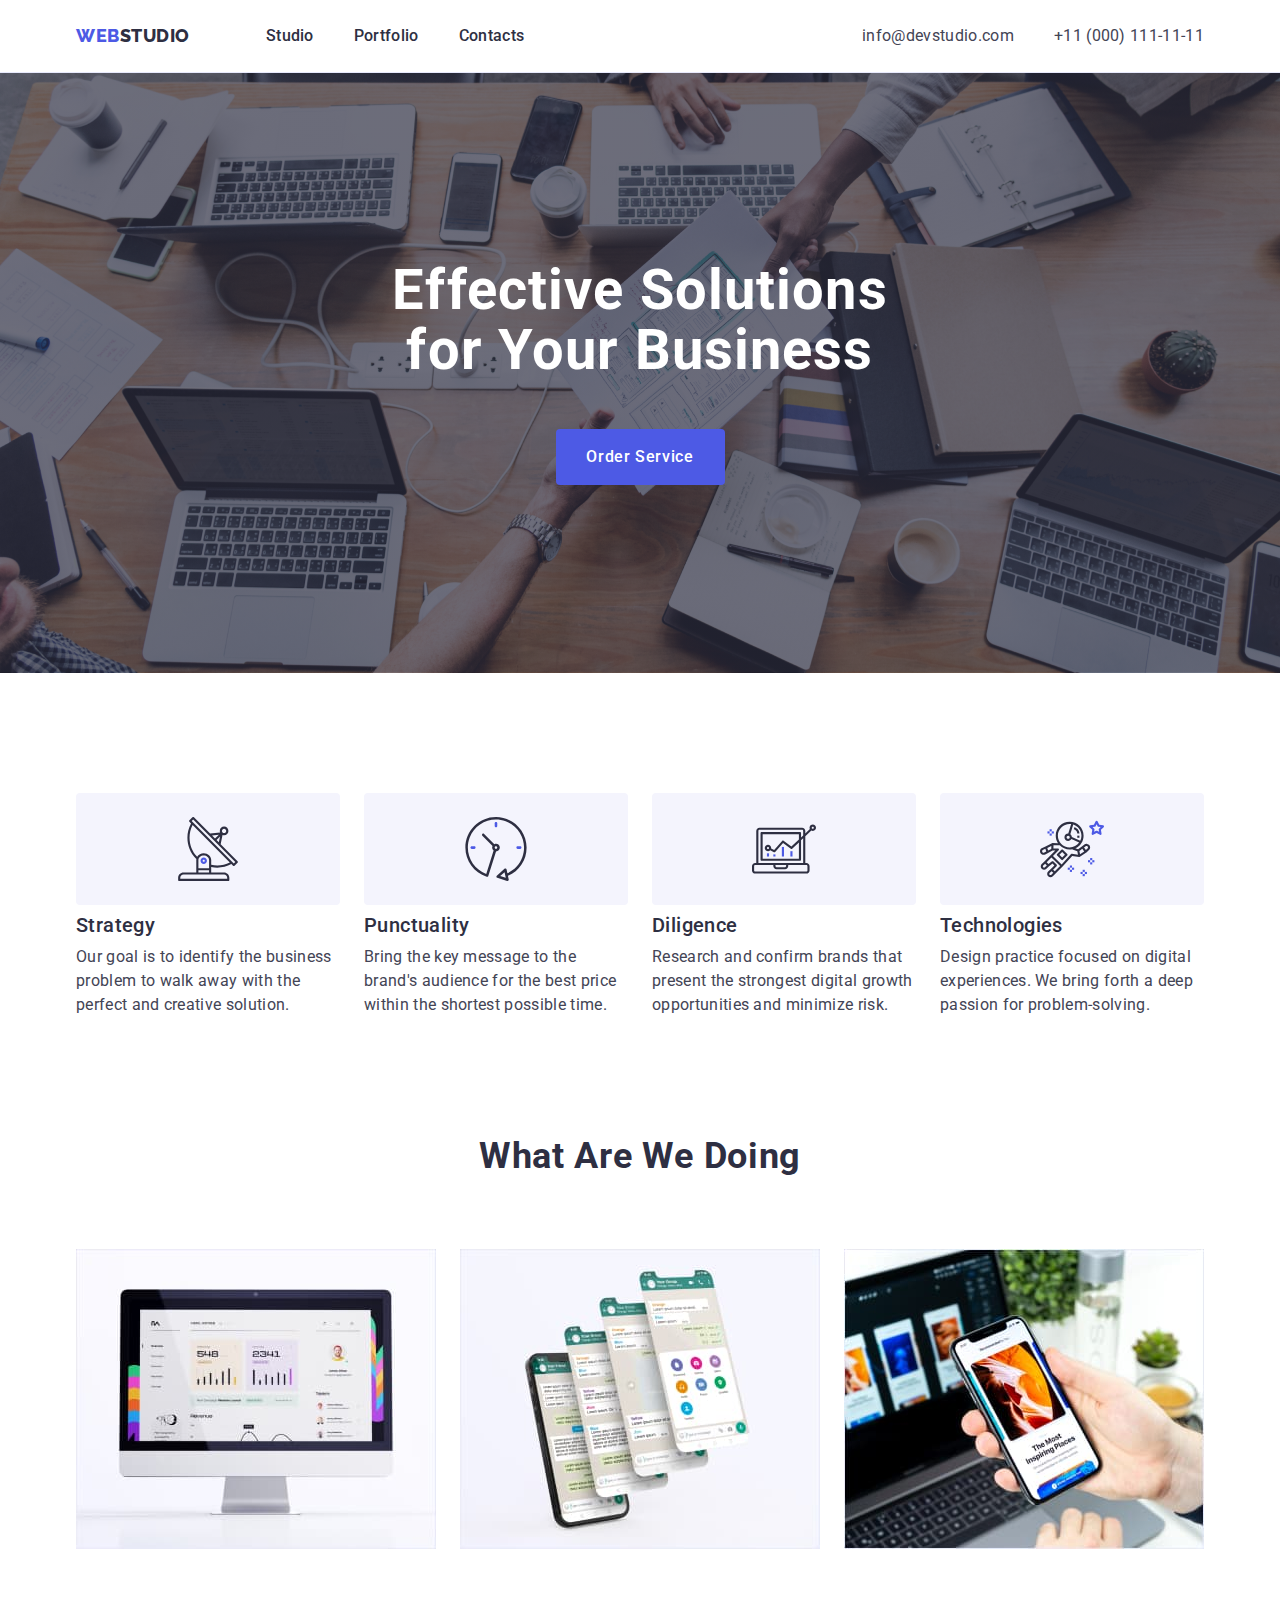
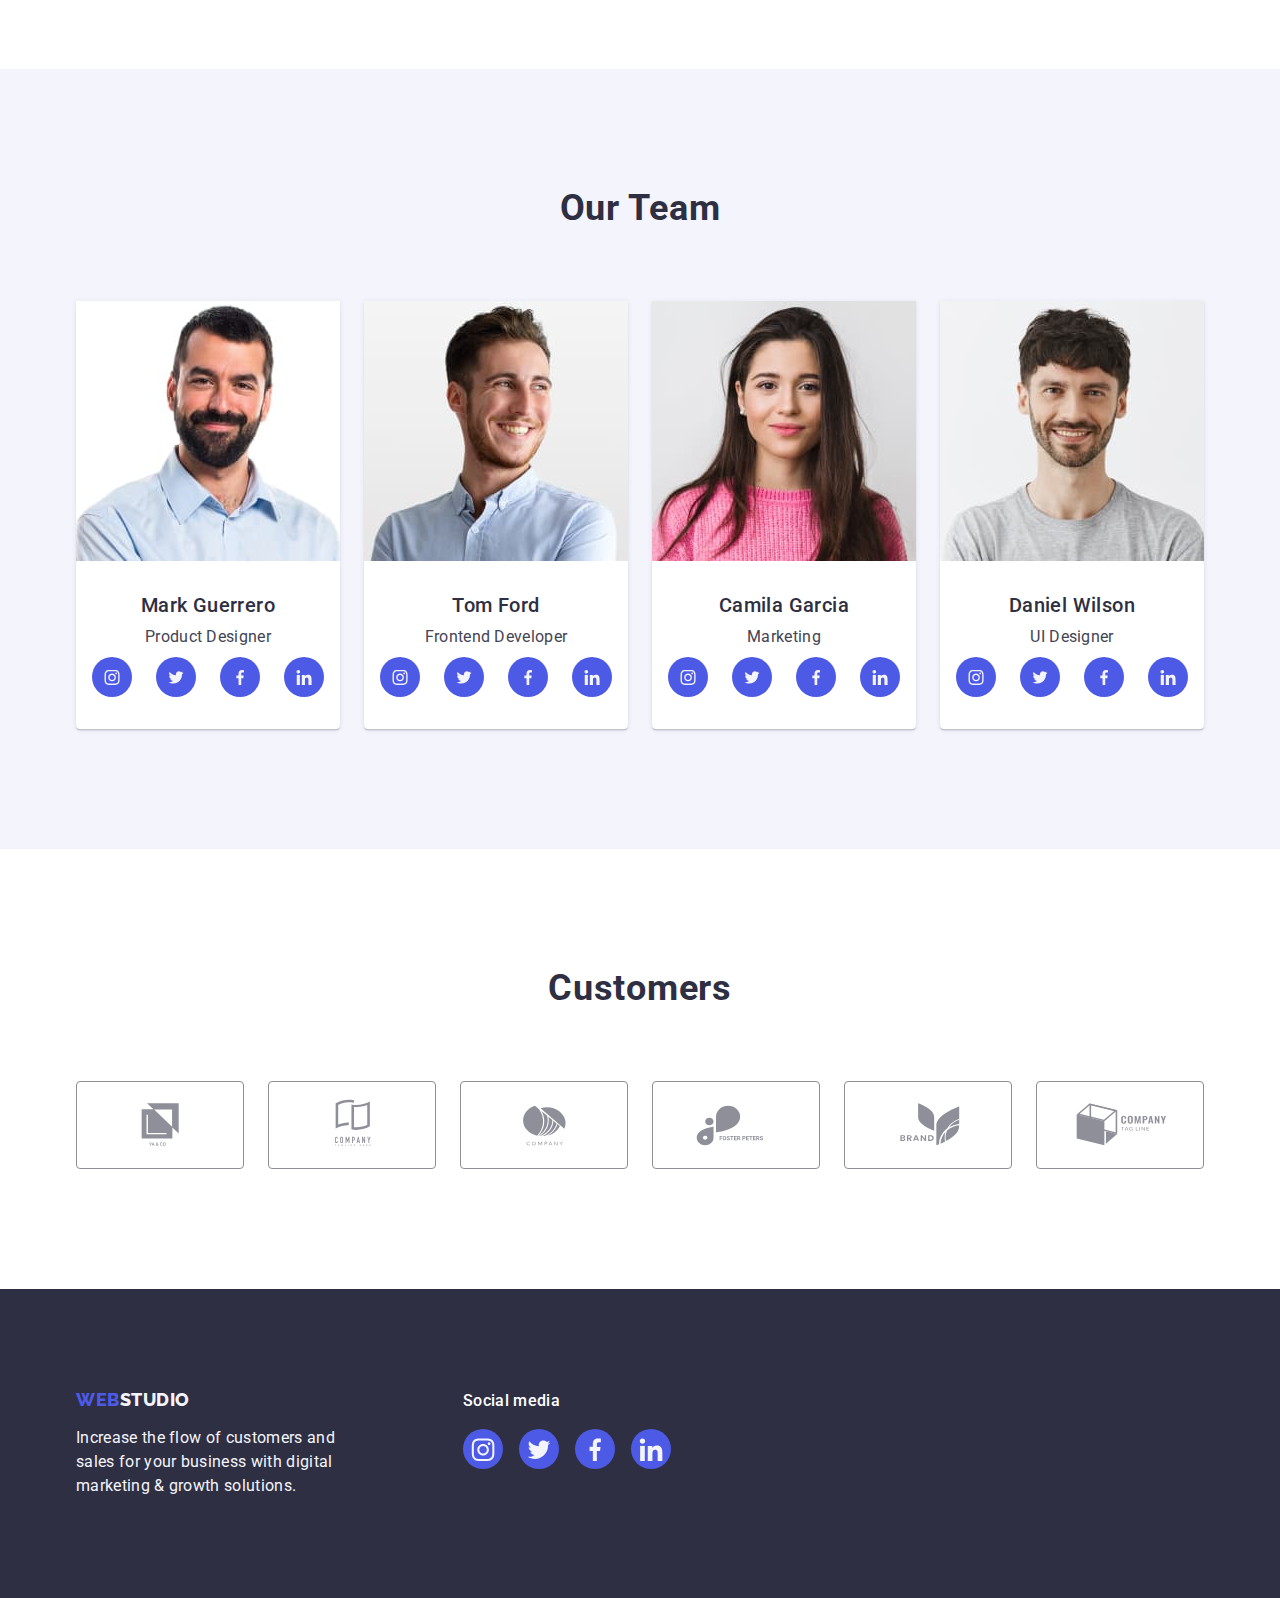
==== index.html @ 264482c0 "Initial commit" ====
<!DOCTYPE html>
<html lang="en">
  <head>
    <meta charset="UTF-8" />
    <meta http-equiv="X-UA-Compatible" content="IE=edge" />
    <meta name="viewport" content="width=device-width, initial-scale=1.0" />
    <title>WebStudio</title>
    <link rel="preconnect" href="https://fonts.googleapis.com" />

    <link rel="preconnect" href="https://fonts.gstatic.com" crossorigin />
    <link
      href="https://fonts.googleapis.com/css2?family=Raleway:wght@800&family=Roboto:wght@400;500;700;900&display=swap"
      rel="stylesheet"
    />
    <link
      rel="stylesheet"
      href="https://cdnjs.cloudflare.com/ajax/libs/modern-normalize/2.0.0/modern-normalize.min.css"
    />
    <link rel="stylesheet" href="./css/styles.css" />
  </head>
  <body>
    <!----------- Header ----------->
    <header class="main-header">
      <div class="container main-container">
        <nav class="main-nav">
          <a class="logo link" href="./index.html"
            >Web<span class="logo-header-studio">Studio</span></a
          >
          <ul class="menu list">
            <li class="menu-item">
              <a class="menu-link link" href="./index.html">Studio</a>
            </li>
            <li class="menu-item">
              <a class="menu-link link" href="./portfolio.html">Portfolio</a>
            </li>
            <li class="menu-item">
              <a class="menu-link link" href="">Contacts</a>
            </li>
          </ul>
        </nav>
        <address class="contact-address">
          <ul class="list address-item">
            <li>
              <a
                class="contact-link section-text link"
                href="mailto:info@devstudio.com"
                >info@devstudio.com</a
              >
            </li>
            <li>
              <a class="contact-link section-text link" href="tel:+110001111111"
                >+11 (000) 111-11-11</a
              >
            </li>
          </ul>
        </address>
      </div>
    </header>

    <main>
      <!----------- Hero ----------->
      <section class="hero">
        <div class="container hero-container">
          <h1 class="hero-title">Effective Solutions for Your Business</h1>
          <button class="modal-btn title-buttons styles-btn" type="button">
            Order Service
          </button>
        </div>
      </section>
      <!----------- The way to success ----------->
      <section class="section-skill">
        <div class="container">
          <h2 class="text-title visually-hidden">The way to success</h2>
          <ul class="skill-list list">
            <li class="skill-item">
              <div class="icon-container">
                <svg class="svg-icon" width="64" height="64">
                  <use href="./images/icons.svg#icon-group"></use>
                </svg>
              </div>
              <h3 class="skill-title title-employee">Strategy</h3>
              <p class="skill-text section-text">
                Our goal is to identify the business problem to walk away with
                the perfect and creative solution.
              </p>
            </li>
            <li class="skill-item">
              <div class="icon-container">
                <svg class="svg-icon" width="64" height="64">
                  <use href="./images/icons.svg#icon-clock"></use>
                </svg>
              </div>
              <h3 class="skill-title title-employee">Punctuality</h3>

              <p class="skill-text section-text">
                Bring the key message to the brand's audience for the best price
                within the shortest possible time.
              </p>
            </li>
            <li class="skill-item">
              <div class="icon-container">
                <svg class="svg-icon" width="64" height="64">
                  <use href="./images/icons.svg#diagram"></use>
                </svg>
              </div>
              <h3 class="skill-title title-employee">Diligence</h3>

              <p class="skill-text section-text">
                Research and confirm brands that present the strongest digital
                growth opportunities and minimize risk.
              </p>
            </li>
            <li class="skill-item">
              <div class="icon-container">
                <svg class="svg-icon" width="64" height="64">
                  <use href="./images/icons.svg#astronaut"></use>
                </svg>
              </div>
              <h3 class="skill-title title-employee">Technologies</h3>

              <p class="skill-text section-text">
                Design practice focused on digital experiences. We bring forth a
                deep passion for problem-solving.
              </p>
            </li>
          </ul>
        </div>
      </section>
      <!----------- What are we doing ----------->
      <section class="about">
        <div class="container">
          <h2 class="about-item-text team-text">What are we doing</h2>
          <ul class="about-list list">
            <li class="about-list-item">
              <img
                src="./images/what-are-we-doing/img-com.jpg"
                alt="computer"
                width="360"
                height="300"
              />
            </li>
            <li class="about-list-item">
              <img
                src="./images/what-are-we-doing/img-phone.jpg"
                alt="phone"
                width="360"
                height="300"
              />
            </li>
            <li class="about-list-item">
              <img
                src="./images/what-are-we-doing/img-com-phone.jpg"
                alt="computer and phone"
                width="360"
                height="300"
              />
            </li>
          </ul>
        </div>
      </section>
      <!----------- Our Team ----------->
      <section class="my-team">
        <div class="container team-container">
          <h2 class="title-team team-text">Our Team</h2>
          <ul class="team-list list">
            <li class="team-item">
              <img
                src="./images/team/imgmark.jpg"
                alt="photo Mark Guerrero"
                width="264"
                height="260"
              />
              <div class="name-container">
                <h3 class="name-employee title-employee">Mark Guerrero</h3>
                <p class="position-employee section-text">Product Designer</p>
                <ul class="social-list-media list">
                  <li class="social-item">
                    <a href="" class="social-link">
                      <svg class="social-icon" width="16" height="16">
                        <use href="./images/icons.svg#instagram"></use>
                      </svg>
                    </a>
                  </li>
                  <li class="social-item">
                    <a href="" class="social-link">
                      <svg class="social-icon" width="16" height="16">
                        <use href="./images/icons.svg#twitter"></use>
                      </svg>
                    </a>
                  </li>
                  <li class="social-item">
                    <a href="" class="social-link">
                      <svg class="social-icon" width="16" height="16">
                        <use href="./images/icons.svg#facebook"></use>
                      </svg>
                    </a>
                  </li>
                  <li class="social-item">
                    <a href="" class="social-link">
                      <svg class="social-icon" width="16" height="16">
                        <use href="./images/icons.svg#linkedin"></use>
                      </svg>
                    </a>
                  </li>
                </ul>
              </div>
            </li>
            <li class="team-item">
              <img
                src="./images/team/imgtom.jpg"
                alt="photo Tom Ford"
                width="264"
                height="260"
              />
              <div class="name-container">
                <h3 class="name-employee title-employee">Tom Ford</h3>
                <p class="position-employee section-text">Frontend Developer</p>
                <ul class="social-list-media list">
                  <li class="social-item">
                    <a href="" class="social-link">
                      <svg class="social-icon" width="16" height="16">
                        <use href="./images/icons.svg#instagram"></use>
                      </svg>
                    </a>
                  </li>
                  <li class="social-item">
                    <a href="" class="social-link">
                      <svg class="social-icon" width="16" height="16">
                        <use href="./images/icons.svg#twitter"></use>
                      </svg>
                    </a>
                  </li>
                  <li class="social-item">
                    <a href="" class="social-link">
                      <svg class="social-icon" width="16" height="16">
                        <use href="./images/icons.svg#facebook"></use>
                      </svg>
                    </a>
                  </li>
                  <li class="social-item">
                    <a href="" class="social-link">
                      <svg class="social-icon" width="16" height="16">
                        <use href="./images/icons.svg#linkedin"></use>
                      </svg>
                    </a>
                  </li>
                </ul>
              </div>
            </li>
            <li class="team-item">
              <img
                src="./images/team/imgcamila.jpg"
                alt="photo Camila Garcia"
                width="264"
                height="260"
              />
              <div class="name-container">
                <h3 class="name-employee title-employee">Camila Garcia</h3>
                <p class="position-employee section-text">Marketing</p>
                <ul class="social-list-media list">
                  <li class="social-item">
                    <a href="" class="social-link">
                      <svg class="social-icon" width="16" height="16">
                        <use href="./images/icons.svg#instagram"></use>
                      </svg>
                    </a>
                  </li>
                  <li class="social-item">
                    <a href="" class="social-link">
                      <svg class="social-icon" width="16" height="16">
                        <use href="./images/icons.svg#twitter"></use>
                      </svg>
                    </a>
                  </li>
                  <li class="social-item">
                    <a href="" class="social-link">
                      <svg class="social-icon" width="16" height="16">
                        <use href="./images/icons.svg#facebook"></use>
                      </svg>
                    </a>
                  </li>
                  <li class="social-item">
                    <a href="" class="social-link">
                      <svg class="social-icon" width="16" height="16">
                        <use href="./images/icons.svg#linkedin"></use>
                      </svg>
                    </a>
                  </li>
                </ul>
              </div>
            </li>
            <li class="team-item">
              <img
                src="./images/team/imgdaniel.jpg"
                alt="photo Daniel Wilson"
                width="264"
                height="260"
              />
              <div class="name-container">
                <h3 class="name-employee title-employee">Daniel Wilson</h3>
                <p class="position-employee section-text">UI Designer</p>
                <ul class="social-list-media list">
                  <li class="social-item">
                    <a href="" class="social-link">
                      <svg class="social-icon" width="16" height="16">
                        <use href="./images/icons.svg#instagram"></use>
                      </svg>
                    </a>
                  </li>
                  <li class="social-item">
                    <a href="" class="social-link">
                      <svg class="social-icon" width="16" height="16">
                        <use href="./images/icons.svg#twitter"></use>
                      </svg>
                    </a>
                  </li>
                  <li class="social-item">
                    <a href="" class="social-link">
                      <svg class="social-icon" width="16" height="16">
                        <use href="./images/icons.svg#facebook"></use>
                      </svg>
                    </a>
                  </li>
                  <li class="social-item">
                    <a href="" class="social-link">
                      <svg class="social-icon" width="16" height="16">
                        <use href="./images/icons.svg#linkedin"></use>
                      </svg>
                    </a>
                  </li>
                </ul>
              </div>
            </li>
          </ul>
        </div>
      </section>
      <!------------ Company ------------>
      <section class="company">
        <div class="container">
          <h2 class="company-text team-text">Customers</h2>
          <ul class="company-list list">
            <li class="company-item">
              <a href="" class="company-link"
                ><svg class="company-icon" width="104" height="56">
                  <use href="./images/icons.svg#group-ya-co"></use>
                </svg>
              </a>
            </li>
            <li class="company-item">
              <a href="" class="company-link"
                ><svg class="company-icon" width="104" height="56">
                  <use href="./images/icons.svg#group-line-here"></use>
                </svg>
              </a>
            </li>
            <li class="company-item">
              <a href="" class="company-link"
                ><svg class="company-icon" width="104" height="56">
                  <use href="./images/icons.svg#group-company"></use>
                </svg>
              </a>
            </li>
            <li class="company-item">
              <a href="" class="company-link"
                ><svg class="company-icon" width="104" height="56">
                  <use href="./images/icons.svg#group-foster"></use>
                </svg>
              </a>
            </li>
            <li class="company-item">
              <a href="" class="company-link"
                ><svg class="company-icon" width="104" height="56">
                  <use href="./images/icons.svg#group-brand"></use>
                </svg>
              </a>
            </li>
            <li class="company-item">
              <a href="" class="company-link"
                ><svg class="company-icon" width="104" height="56">
                  <use href="./images/icons.svg#group-tag-line"></use>
                </svg>
              </a>
            </li>
          </ul>
        </div>
      </section>
    </main>
    <footer class="logo-text">
      <div class="container footer-container">
        <div class="footer-container-logo">
          <a class="logo logo-link-container link" href="./index.html"
            >Web<span class="logo-studio">Studio</span></a
          >
          <p class="text-footer section-text">
            Increase the flow of customers and sales for your business with
            digital marketing & growth solutions.
          </p>
        </div>
        <div class="media-container">
          <p class="social-media-text">Social media</p>
          <ul class="social-list list">
            <li class="social-item">
              <a href="" class="social-link-icon">
                <svg class="social-icon" width="24" height="24">
                  <use href="./images/icons.svg#instagram"></use>
                </svg>
              </a>
            </li>
            <li class="social-item">
              <a href="" class="social-link-icon">
                <svg class="social-icon" width="24" height="24">
                  <use href="./images/icons.svg#twitter"></use>
                </svg>
              </a>
            </li>
            <li class="social-item">
              <a href="" class="social-link-icon">
                <svg class="social-icon" width="24" height="24">
                  <use href="./images/icons.svg#facebook"></use>
                </svg>
              </a>
            </li>
            <li class="social-item">
              <a href="" class="social-link-icon">
                <svg class="social-icon" width="24" height="24">
                  <use href="./images/icons.svg#linkedin"></use>
                </svg>
              </a>
            </li>
          </ul>
        </div>
      </div>
    </footer>
  </body>
</html>
---- css/styles.css ----
h1,
h2,
h3,
h4,
h5,
h6,
p {
  margin-top: 0;
  margin-bottom: 0;
}
ul,
ol {
  margin-top: 0;
  margin-bottom: 0;
  padding: 0;
}
img {
  display: block;
}
.link {
  text-decoration: none;
}
.list {
  list-style: none;
}
body {
  font-family: "Roboto", sans-serif;
  background-color: #ffffff;
  color: #434455;
}
:root {
  --title-link-color: #404bbf;
  --title-first-color: #2e2f42;
  --text-color: #434455;
}
.title-buttons {
  font-family: "Roboto", sans-serif;
  font-weight: 500;
  font-size: 16px;
  line-height: 1.5;
  letter-spacing: 0.04em;
}

.section-text {
  font-weight: 400;
  font-size: 16px;
  line-height: 1.5;
  letter-spacing: 0.02em;
}
.team-text {
  font-weight: 700;
  font-size: 36px;
  line-height: 1.11;
  text-align: center;
  letter-spacing: 0.02em;
  text-transform: capitalize;
}
.title-employee {
  font-weight: 500;
  font-size: 20px;
  line-height: 1.2;
  letter-spacing: 0.02em;
}
.container {
  width: 1158px;
  padding-left: 15px;
  padding-right: 15px;
  margin: 0 auto;
}
.visually-hidden {
  position: absolute;
  width: 1px;
  height: 1px;
  margin: -1px;
  border: 0;
  padding: 0;
  white-space: nowrap;
  clip-path: inset(50%);
  clip: rect(0 0 0 0);
  overflow: hidden;
}
/* ================= COMPONENTS ================= */
.logo-text {
  background: #434455;
}
.logo-header-studio {
  color: #2e2f42;
}
.logo {
  font-family: "Raleway", sans-serif;
  font-weight: 800;
  font-size: 18px;
  line-height: 1.17;
  letter-spacing: 0.03em;
  text-transform: uppercase;
  color: #4d5ae5;
  margin-right: 76px;
}

/* ================= Header ================= */
.main-header {
  border-bottom: 1px solid #e7e9fc;
  box-shadow: 0px 2px 1px rgba(46, 47, 66, 0.08),
    0px 1px 1px rgba(46, 47, 66, 0.16), 0px 1px 6px rgba(46, 47, 66, 0.08);
}
.main-container {
  display: flex;
  align-items: center;
  justify-content: space-between;
}
.main-nav {
  display: flex;
  align-items: center;
}
.address-item {
  display: flex;
  align-items: center;
  padding-top: 24px;
  padding-bottom: 24px;
}

.address-item :not(:last-child) {
  margin-right: 40px;
}
.menu {
  display: flex;
  align-items: center;
}
.menu-link {
  font-weight: 500;
  font-size: 16px;
  line-height: 1.5;
  letter-spacing: 0.02em;
  color: var(--title-first-color);
  padding-top: 24px;
  padding-bottom: 24px;
}
.menu-item:not(:last-child) {
  margin-right: 40px;
}
.menu-link:hover,
.menu-link:focus {
  color: var(--title-link-color);
}

.contact-link:hover,
.contact-link:focus {
  color: var(--title-link-color);
}
.contact-link {
  color: var(--text-color);
}
.contact-address {
  font-style: normal;
}

/* =================== Hero =================== */
.hero-container {
  display: flex;
  flex-direction: column;
  align-items: center;
}

.hero {
  max-width: 1440px;
  margin: 0 auto;
  background: #2e2f42;
  padding-top: 188px;
  padding-bottom: 188px;
  background-image: linear-gradient(
      rgba(46, 47, 66, 0.7),
      rgba(46, 47, 66, 0.7)
    ),
    url("../images/people-office.jpg");
  background-repeat: no-repeat;
  background-position: center;
  background-size: cover;
}
.hero-title {
  font-weight: 700;
  font-size: 56px;
  line-height: 1.07;
  text-align: center;
  letter-spacing: 0.02em;
  color: #ffffff;
  max-width: 496px;
  margin: auto;
}
.style-btn {
  font-family: "Roboto", sans-serif;
}
.modal-btn {
  min-width: 169px;
  height: 56px;
  cursor: pointer;
  background: #4d5ae5;
  color: #ffffff;
  margin-top: 48px;
  border: none;
  border-radius: 4px;
}
.modal-btn:hover,
.modal-btn:focus {
  background: #404bbf;
}
/* =================== to success =================== */
.section-skill {
  padding-top: 120px;
  padding-bottom: 120px;
}
.skill-list {
  display: flex;
  gap: 24px;
}
.skill-title {
  color: var(--title-first-color);
  margin-bottom: 8px;
}
.skill-text {
  color: var(--text-color);
  width: 264px;
}
.icon-container {
  display: flex;
  align-items: center;
  justify-content: center;
  width: 264px;
  height: 112px;
  background: #f4f4fd;
  border-radius: 4px;
  margin-bottom: 8px;
}
.svg-icon {
  align-items: center;
  justify-content: center;
}

/* =================== What are we doing =================== */
.about {
  padding-bottom: 120px;
}
.about-list {
  display: flex;
  gap: 24px;
  justify-content: center;
}
.about-item-text {
  color: var(--title-first-color);
  margin: 0 auto;
  margin-bottom: 72px;
}

/* =================== Our Team =================== */
.name-container {
  padding: 32px 16px;
}
.my-team {
  padding-top: 120px;
  padding-bottom: 120px;
}
.team-list {
  display: flex;
  gap: 24px;
  justify-content: center;
}
.my-team {
  background-color: #f4f4fd;
}
.title-team {
  color: var(--title-first-color);
  margin-bottom: 72px;
}
.name-employee {
  color: var(--title-first-color);
  text-align: center;
  margin-bottom: 8px;
}

.position-employee {
  color: var(--text-color);
  text-align: center;
  margin-bottom: 8px;
}
.team-item {
  background-color: #ffffff;
  border-radius: 0px 0px 4px 4px;
  box-shadow: 0px 1px 6px rgba(46, 47, 66, 0.08),
    0px 1px 1px rgba(46, 47, 66, 0.16), 0px 2px 1px rgba(46, 47, 66, 0.08);
}
.social-link {
  display: flex;
  justify-content: center;
  align-items: center;
  width: 40px;
  height: 40px;
  border-radius: 50%;
  background-color: #4d5ae5;
 
}
.social-list-media {
  display: flex;
  justify-content: center;
  gap: 24px;
}
.social-link:hover,
.social-link:focus {
  background-color: #404bbf;
}

/* =================== Company =================== */
.company {
  padding-top: 120px;
  padding-bottom: 120px;
}

.company-text {
  color: var(--title-first-color);
  margin-bottom: 72px;
}
.company-list {
  display: flex;
  justify-content: center;
  gap: 24px;
}

.company-item {
}
.company-link {
  display: flex;
  justify-content: center;
  align-items: center;
  width: 168px;
  height: 88px;
  border: 1px solid #8e8f99;
  border-radius: 4px;
  color: #8e8f99;
}
.company-link:hover,
.company-link:focus {
  background-color: #ffffff;
  border-color: #404bbf;
  color: #404bbf;
  fill: var(--title-link-color);
}
/* .company-icon:hover,
.company-icon:focus {
  fill: #404bbf;
} */
.company-icon {
  fill: currentColor;
}

/* =================== Footer =================== */
.footer-container-logo {
  margin-right: 120px;
}
.logo-text {
  padding-top: 100px;
  padding-bottom: 100px;
}
.logo-link-container {
  display: inline-block;
  margin-bottom: 16px;
}

.text-footer {
  width: 267px;
  color: #f4f4fd;
}

.logo-studio {
  color: #f4f4fd;
}

.logo-text {
  background-color: #2e2f42;
}
.footer-container {
  display: flex;
  align-items: baseline;
}

.media-container {
}
.social-media-text {
  font-weight: 500;
  font-size: 16px;
  line-height: 1.5;
  letter-spacing: 0.02em;
  color: #ffffff;
  margin-bottom: 16px;
}
.social-link-icon {
  display: flex;
  justify-content: center;
  align-items: center;
  width: 40px;
  height: 40px;
  border-radius: 50%;
  background-color: #4d5ae5;
}
.social-list {
  display: flex;
  justify-content: center;
  gap: 16px;
}
.social-link-icon:hover,
.social-link-icon:focus {
  background-color: #31d0aa;
}
.social-icon {
  fill: #f4f4fd;
}
/* =================== Portfolio =================== */
.hero-portfolio {
  padding-top: 96px;
  padding-bottom: 120px;
}
.buttons-container {
  display: flex;
  justify-content: center;
  gap: 24px;
  margin-bottom: 72px;
}
.menu-container {
  padding: 32px 16px;
  border: 1px solid #e7e9fc;
  border-top: none;
}

.img-container {
  display: flex;
  flex-wrap: wrap;
  justify-content: center;
  gap: 24px;
  row-gap: 48px;
}

.portfolio-button {
  font-family: "Roboto", sans-serif;
}
.navigatiom-button {
  min-width: 69px;
  height: 48px;
  background: #f4f4fd;
  color: #4d5ae5;
  border: 1px solid #e7e9fc;
  border-radius: 4px;
  padding: 12px 24px;
}
.portfolio-button:hover,
.portfolio-button:focus {
  cursor: pointer;
  background: #404bbf;
  color: #ffffff;
  border: 1px solid transparent;
  box-shadow: 0px 3px 1px rgba(0, 0, 0, 0.1), 0px 2px 1px rgba(0, 0, 0, 0.08),
    0px 2px 2px rgba(0, 0, 0, 0.12);
}
.img-first-text {
  line-height: 1.2;
  color: var(--title-first-color);
  margin-bottom: 8px;
}
.text-second {
  color: var(--text-color);
}

.link-img-app {
  display: block;
}
.link-img-app:hover,
.link-img-app:focus {
  box-shadow: 0px 1px 6px rgba(46, 47, 66, 0.08),
    0px 1px 1px rgba(46, 47, 66, 0.16), 0px 2px 1px rgba(46, 47, 66, 0.08);
}
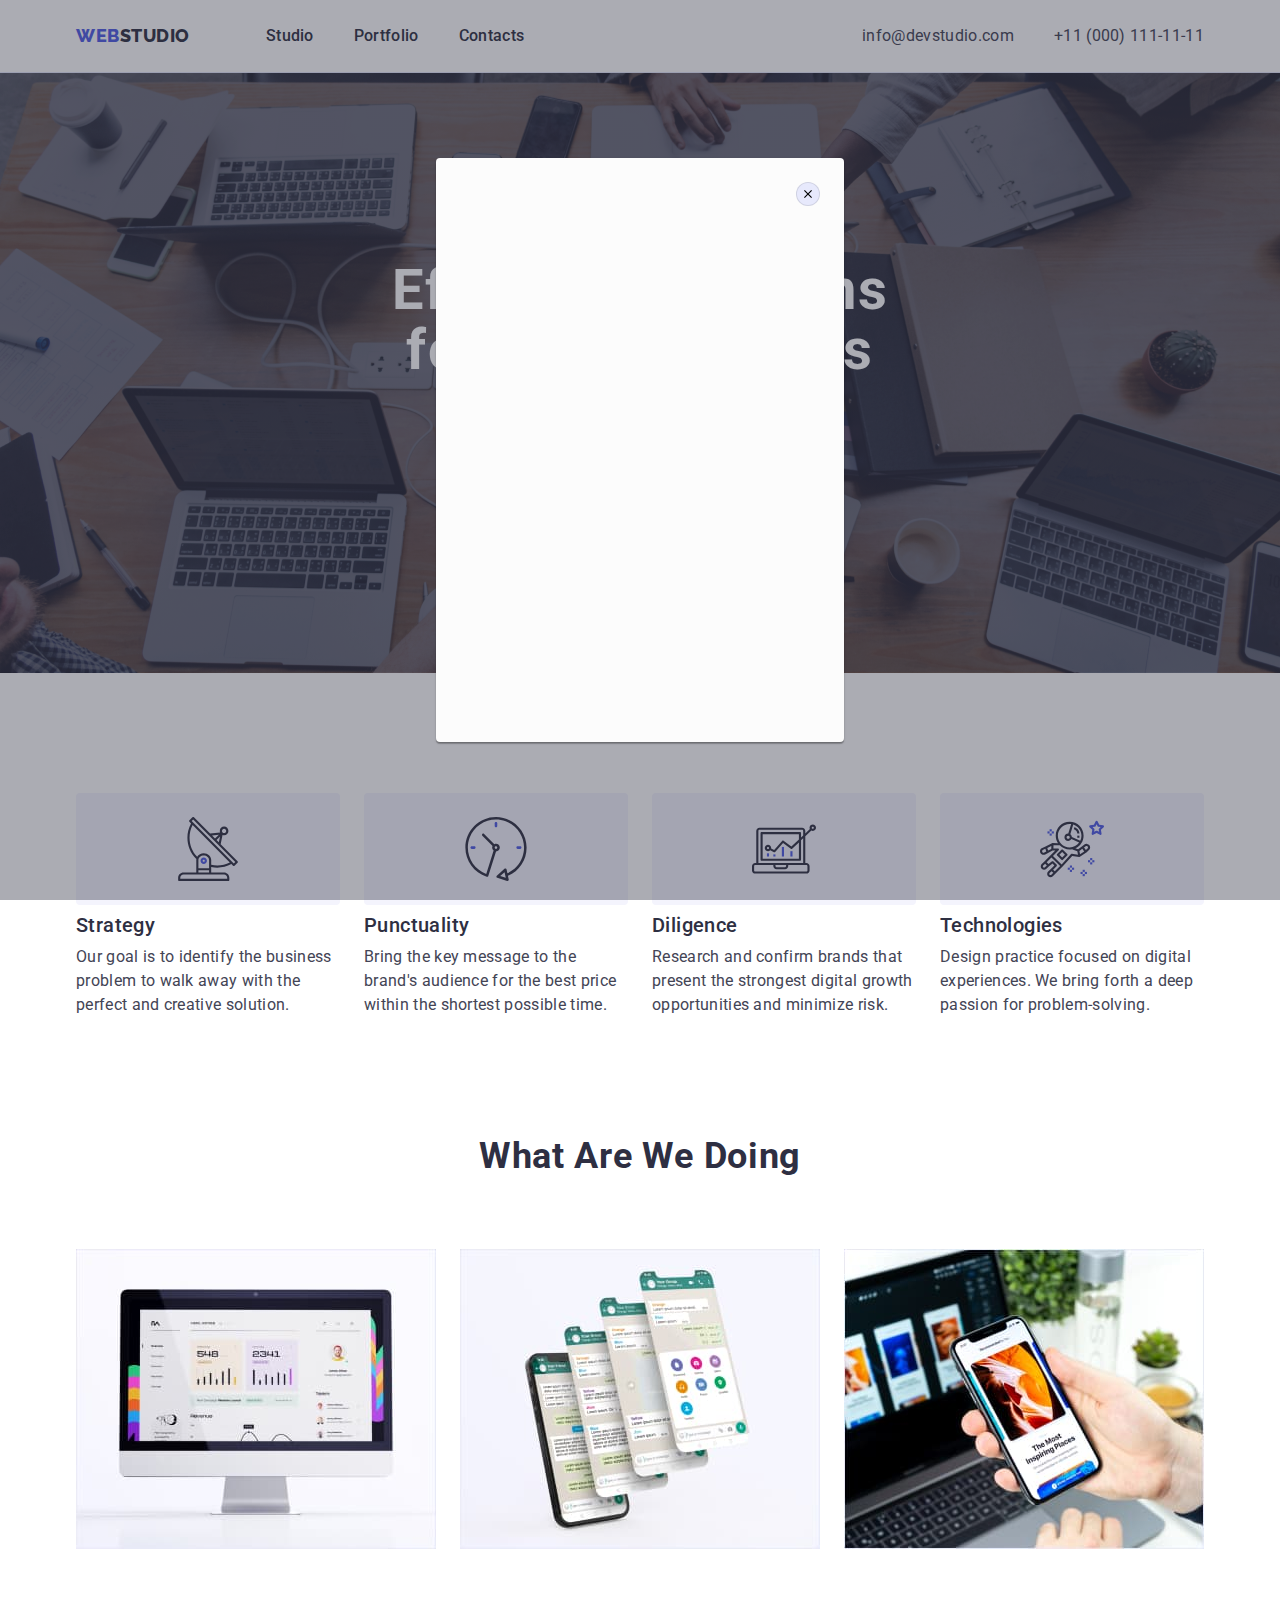
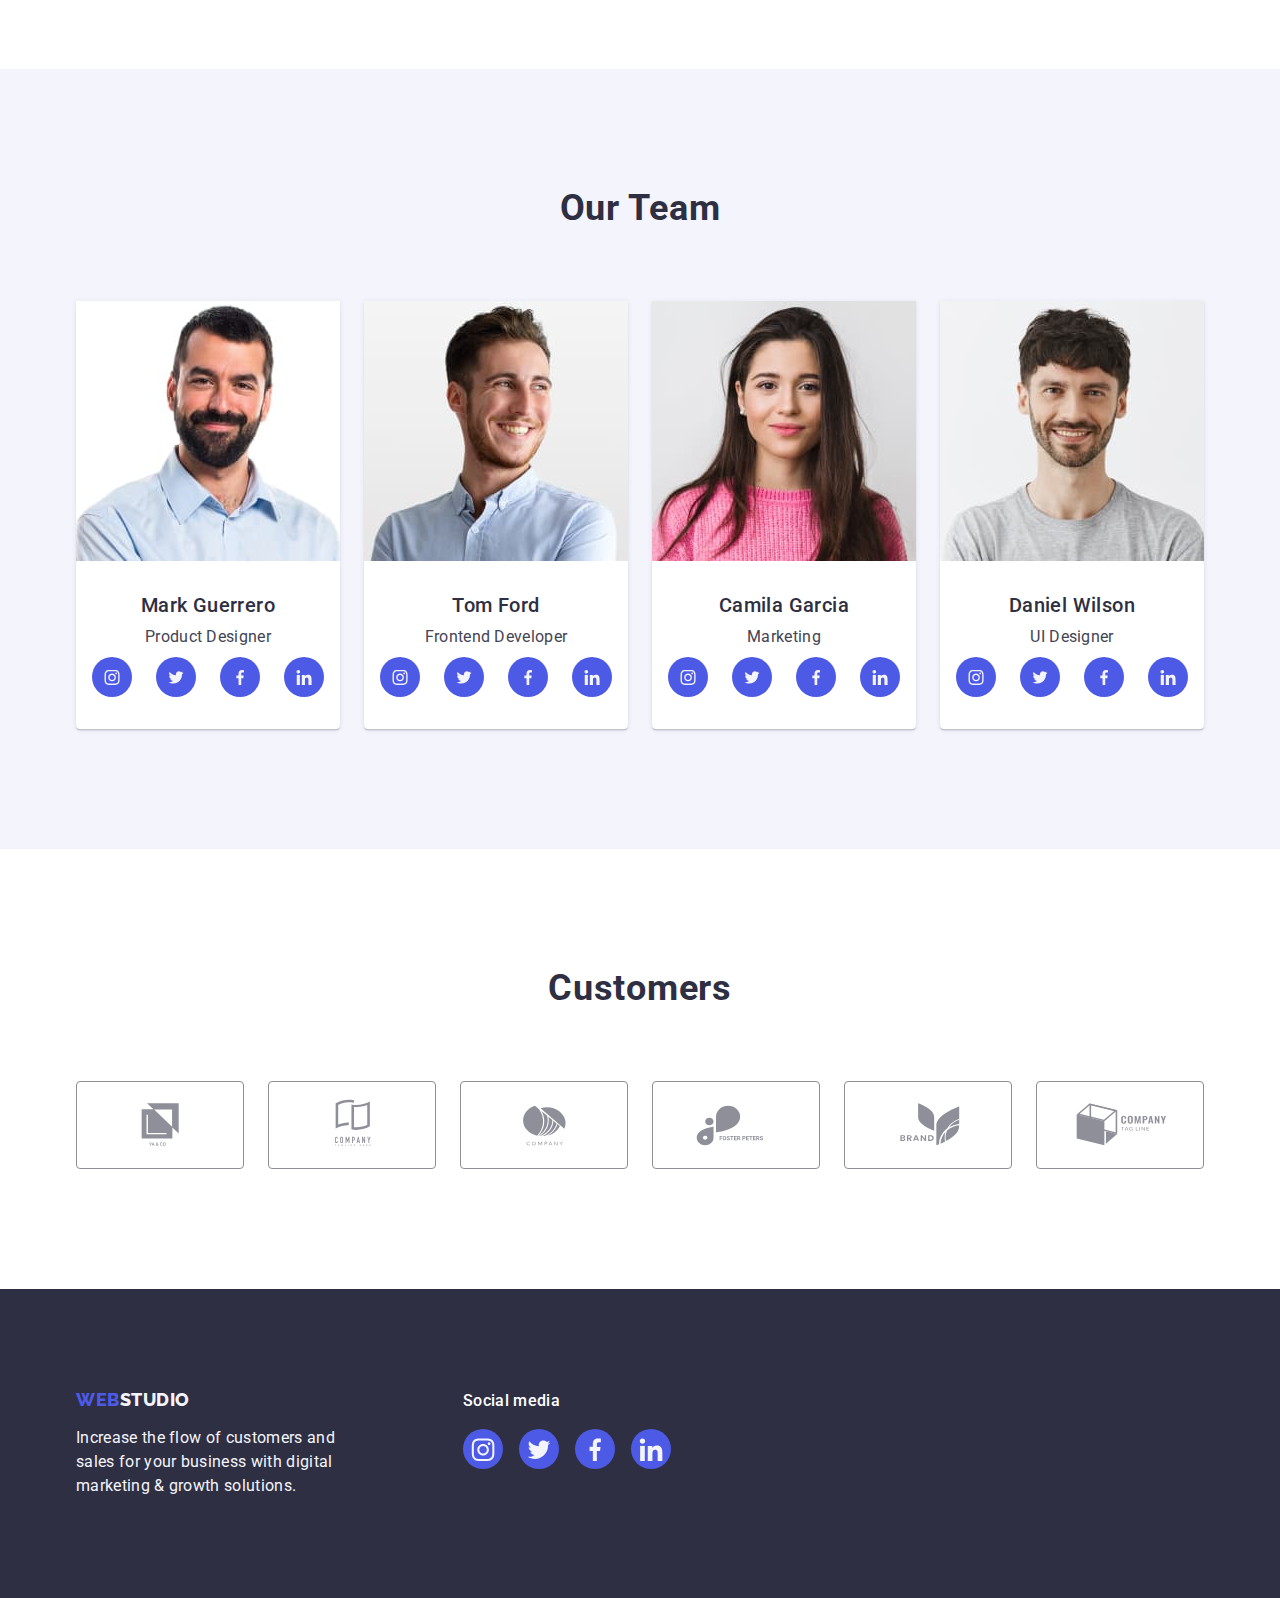
==== commit bfd667c5: "Summary css, modal,portfolio, index" ====
--- a/index.html
+++ b/index.html
@@ -62,7 +62,7 @@
       <section class="hero">
         <div class="container hero-container">
           <h1 class="hero-title">Effective Solutions for Your Business</h1>
-          <button class="modal-btn title-buttons styles-btn" type="button">
+          <button class="modal-btn title-buttons" type="button" data-modal-open>
             Order Service
           </button>
         </div>
@@ -431,5 +431,15 @@
         </div>
       </div>
     </footer>
+    <div class="backdrop" data-modal>
+      <div class="modal">
+        <button type="button" class="modal-close-btn" data-modal-close>
+          <svg class="modal-close-icon" width="8" height="8">
+            <use href="./images/icons.svg#icon-close-btn"></use>
+          </svg>
+        </button>
+      </div>
+    </div>
+    <script src="./js/modal.js"></script>
   </body>
 </html>
--- a/css/styles.css
+++ b/css/styles.css
@@ -32,6 +32,7 @@
   --title-link-color: #404bbf;
   --title-first-color: #2e2f42;
   --text-color: #434455;
+  --transition-dur-func: 250ms cubic-bezier(0.4, 0, 0.2, 1);
 }
 .title-buttons {
   font-family: "Roboto", sans-serif;
@@ -126,7 +127,26 @@
   display: flex;
   align-items: center;
 }
+
+.menu-link::after {
+  position: absolute;
+  left: 0;
+  bottom: 0;
+  display: block;
+  border-radius: 2px;
+  width: 100%;
+  height: 4px;
+  content: "";
+  transform: translate(0, 100%);
+  transition: background-color var(--transition-dur-func);
+}
+.menu-link:hover::after,
+.menu-link:focus::after {
+  background-color: #404bbf;
+}
+
 .menu-link {
+  position: relative;
   font-weight: 500;
   font-size: 16px;
   line-height: 1.5;
@@ -134,7 +154,9 @@
   color: var(--title-first-color);
   padding-top: 24px;
   padding-bottom: 24px;
-}
+  transition: var(--title-link-color) var(--transition-dur-func);
+}
+
 .menu-item:not(:last-child) {
   margin-right: 40px;
 }
@@ -149,6 +171,7 @@
 }
 .contact-link {
   color: var(--text-color);
+  transition: var(--title-link-color) var(--transition-dur-func);
 }
 .contact-address {
   font-style: normal;
@@ -186,10 +209,9 @@
   max-width: 496px;
   margin: auto;
 }
-.style-btn {
+
+.modal-btn {
   font-family: "Roboto", sans-serif;
-}
-.modal-btn {
   min-width: 169px;
   height: 56px;
   cursor: pointer;
@@ -198,6 +220,7 @@
   margin-top: 48px;
   border: none;
   border-radius: 4px;
+  transition: background var(--transition-dur-func);
 }
 .modal-btn:hover,
 .modal-btn:focus {
@@ -295,7 +318,7 @@
   height: 40px;
   border-radius: 50%;
   background-color: #4d5ae5;
- 
+  transition: background-color var(--transition-dur-func);
 }
 .social-list-media {
   display: flex;
@@ -334,6 +357,9 @@
   border: 1px solid #8e8f99;
   border-radius: 4px;
   color: #8e8f99;
+  transition: background-color var(--transition-dur-func),
+    border-color var(--transition-dur-func), color var(--transition-dur-func),
+    fill var(--transition-dur-func);
 }
 .company-link:hover,
 .company-link:focus {
@@ -342,14 +368,10 @@
   color: #404bbf;
   fill: var(--title-link-color);
 }
-/* .company-icon:hover,
-.company-icon:focus {
-  fill: #404bbf;
-} */
+
 .company-icon {
   fill: currentColor;
 }
-
 /* =================== Footer =================== */
 .footer-container-logo {
   margin-right: 120px;
@@ -362,16 +384,13 @@
   display: inline-block;
   margin-bottom: 16px;
 }
-
 .text-footer {
   width: 267px;
   color: #f4f4fd;
 }
-
 .logo-studio {
   color: #f4f4fd;
 }
-
 .logo-text {
   background-color: #2e2f42;
 }
@@ -379,7 +398,6 @@
   display: flex;
   align-items: baseline;
 }
-
 .media-container {
 }
 .social-media-text {
@@ -398,6 +416,7 @@
   height: 40px;
   border-radius: 50%;
   background-color: #4d5ae5;
+  transition: background-color var(--transition-dur-func);
 }
 .social-list {
   display: flex;
@@ -427,7 +446,6 @@
   border: 1px solid #e7e9fc;
   border-top: none;
 }
-
 .img-container {
   display: flex;
   flex-wrap: wrap;
@@ -435,9 +453,11 @@
   gap: 24px;
   row-gap: 48px;
 }
-
 .portfolio-button {
   font-family: "Roboto", sans-serif;
+  transition: background var(--transition-dur-func),
+    color var(--transition-dur-func), border var(--transition-dur-func),
+    box-shadow var(--transition-dur-func);
 }
 .navigatiom-button {
   min-width: 69px;
@@ -465,12 +485,96 @@
 .text-second {
   color: var(--text-color);
 }
-
-.link-img-app {
-  display: block;
-}
 .link-img-app:hover,
 .link-img-app:focus {
   box-shadow: 0px 1px 6px rgba(46, 47, 66, 0.08),
     0px 1px 1px rgba(46, 47, 66, 0.16), 0px 2px 1px rgba(46, 47, 66, 0.08);
 }
+.link-img-app {
+  display: block;
+  transition: box-shadow var(--transition-dur-func),
+    transform var(--transition-dur-func);
+}
+.overlay {
+  position: absolute;
+  top: 0;
+  left: 0;
+  max-width: 100%;
+  height: 100%;
+  overflow: auto;
+  transform: translate(0, 100%);
+  transition: transform 500ms linear;
+  padding-top: 40px;
+  padding-left: 32px;
+  padding-right: 32px;
+  font-weight: 400;
+  font-size: 16px;
+  line-height: 1.5;
+  letter-spacing: 0.02em;
+  color: #f4f4fd;
+  background-color: #4d5ae5;
+}
+.img-text-link {
+  position: relative;
+  overflow: hidden;
+}
+.link-img-app:hover .overlay,
+.link-img-app:focus .overlay {
+  transform: translate(0, 0);
+}
+/* =================== MODAL =================== */
+.backdrop {
+  position: fixed;
+  top: 0;
+  left: 0;
+  width: 100%;
+  height: 100%;
+  background: rgba(46, 47, 66, 0.4);
+  transition: opacity 250ms cubic-bezier(0.4, 0, 0.2, 1),
+    visibility 250ms cubic-bezier(0.4, 0, 0.2, 1);
+}
+.backdrop.is-hidden {
+  visibility: hidden;
+  opacity: 0;
+  pointer-events: none;
+}
+.modal {
+  position: absolute;
+  left: 50%;
+  top: 50%;
+  transform: translate(-50%, -50%);
+  width: 408px;
+  height: 584px;
+  background: #fcfcfc;
+  box-shadow: 0px 1px 1px rgba(0, 0, 0, 0.14), 0px 1px 3px rgba(0, 0, 0, 0.12),
+    0px 2px 1px rgba(0, 0, 0, 0.2);
+  border-radius: 4px;
+  /* padding-top: 80px; */
+}
+.modal-close-btn {
+  position: absolute;
+  right: 24px;
+  top: 24px;
+  display: flex;
+  justify-content: center;
+  align-items: center;
+  width: 24px;
+  height: 24px;
+  border-radius: 50%;
+  background-color: #e7e9fc;
+  border: 1px solid rgba(0, 0, 0, 0.1);
+  padding: 0;
+  transition: background-color var(--transition-dur-func);
+}
+.modal-close-icon {
+  transition: fill var(--transition-dur-func);
+}
+.modal-close-btn:hover,
+.modal-close-btn:focus {
+  background-color: #404bbf;
+}
+
+.modal-close-btn:hover .modal-close-icon,
+.modal-close-btn:focus .modal-close-icon {
+  fill: #ffffff;
+}
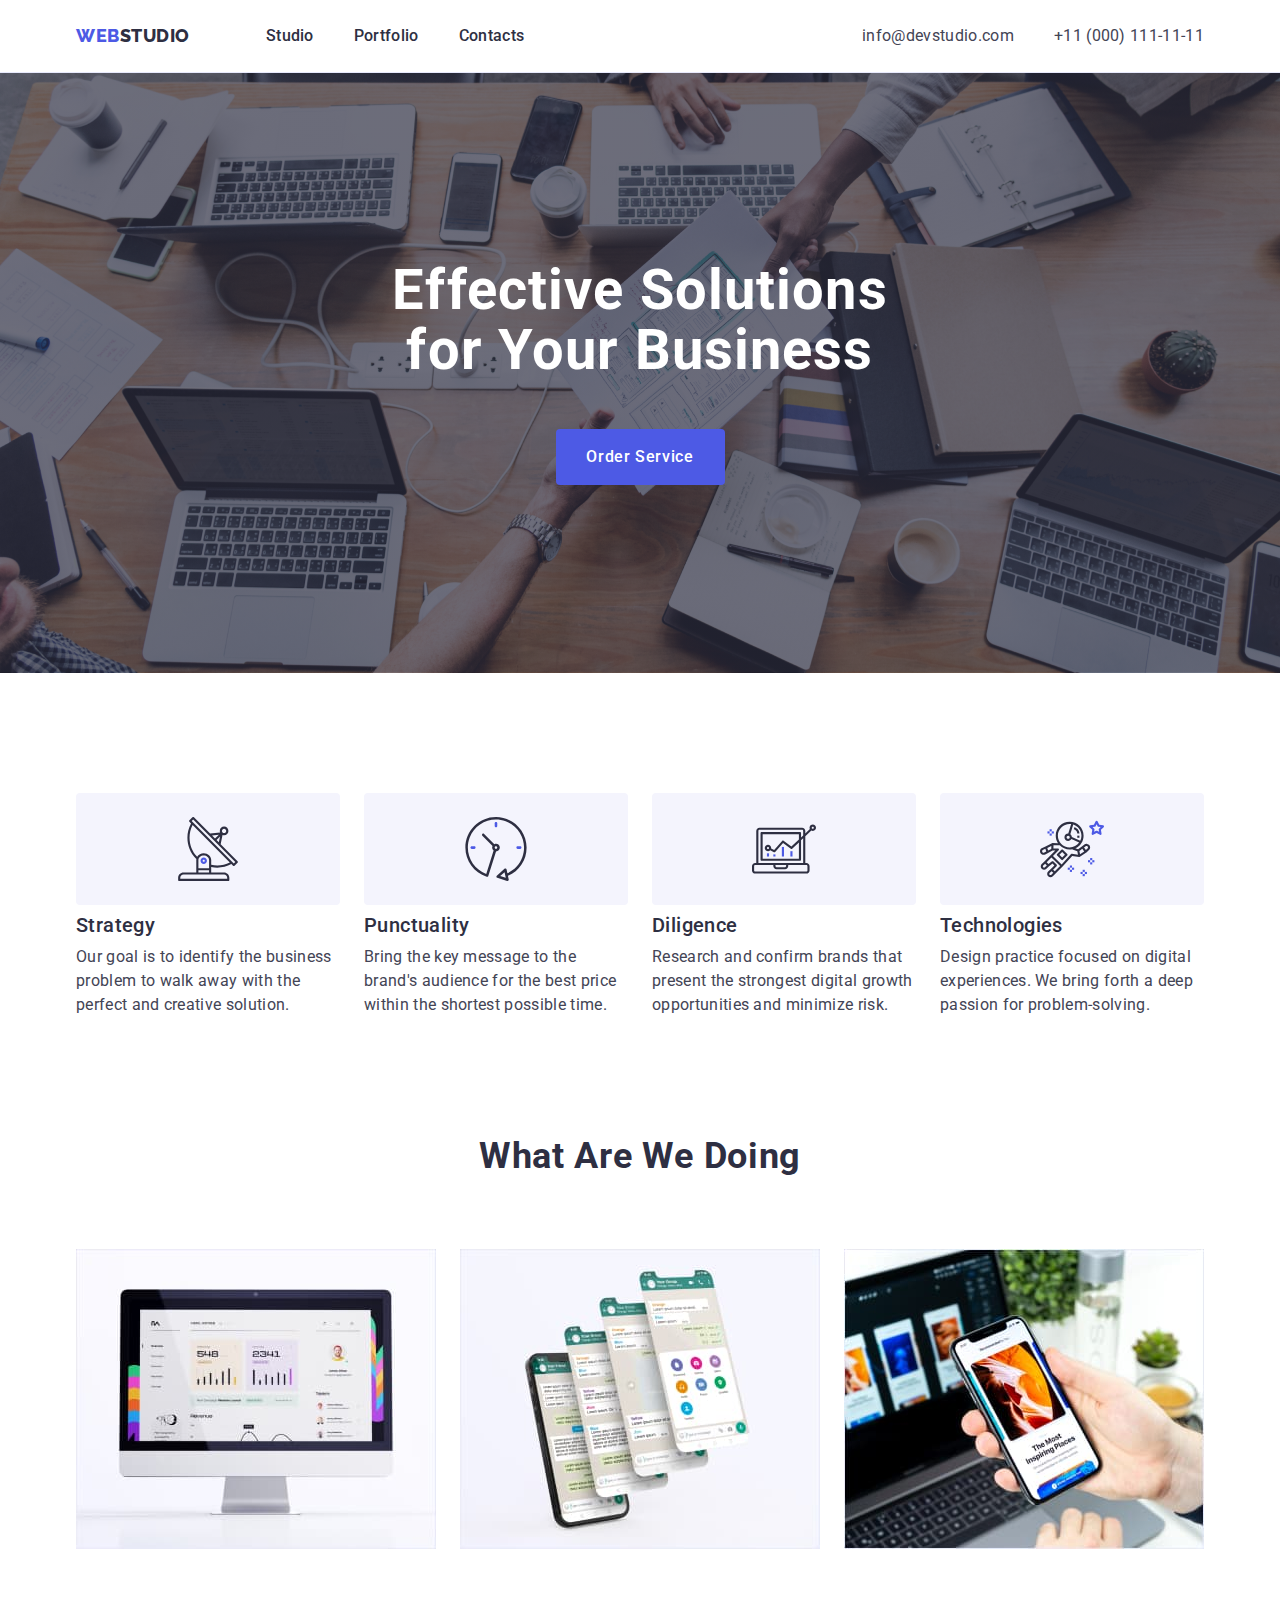
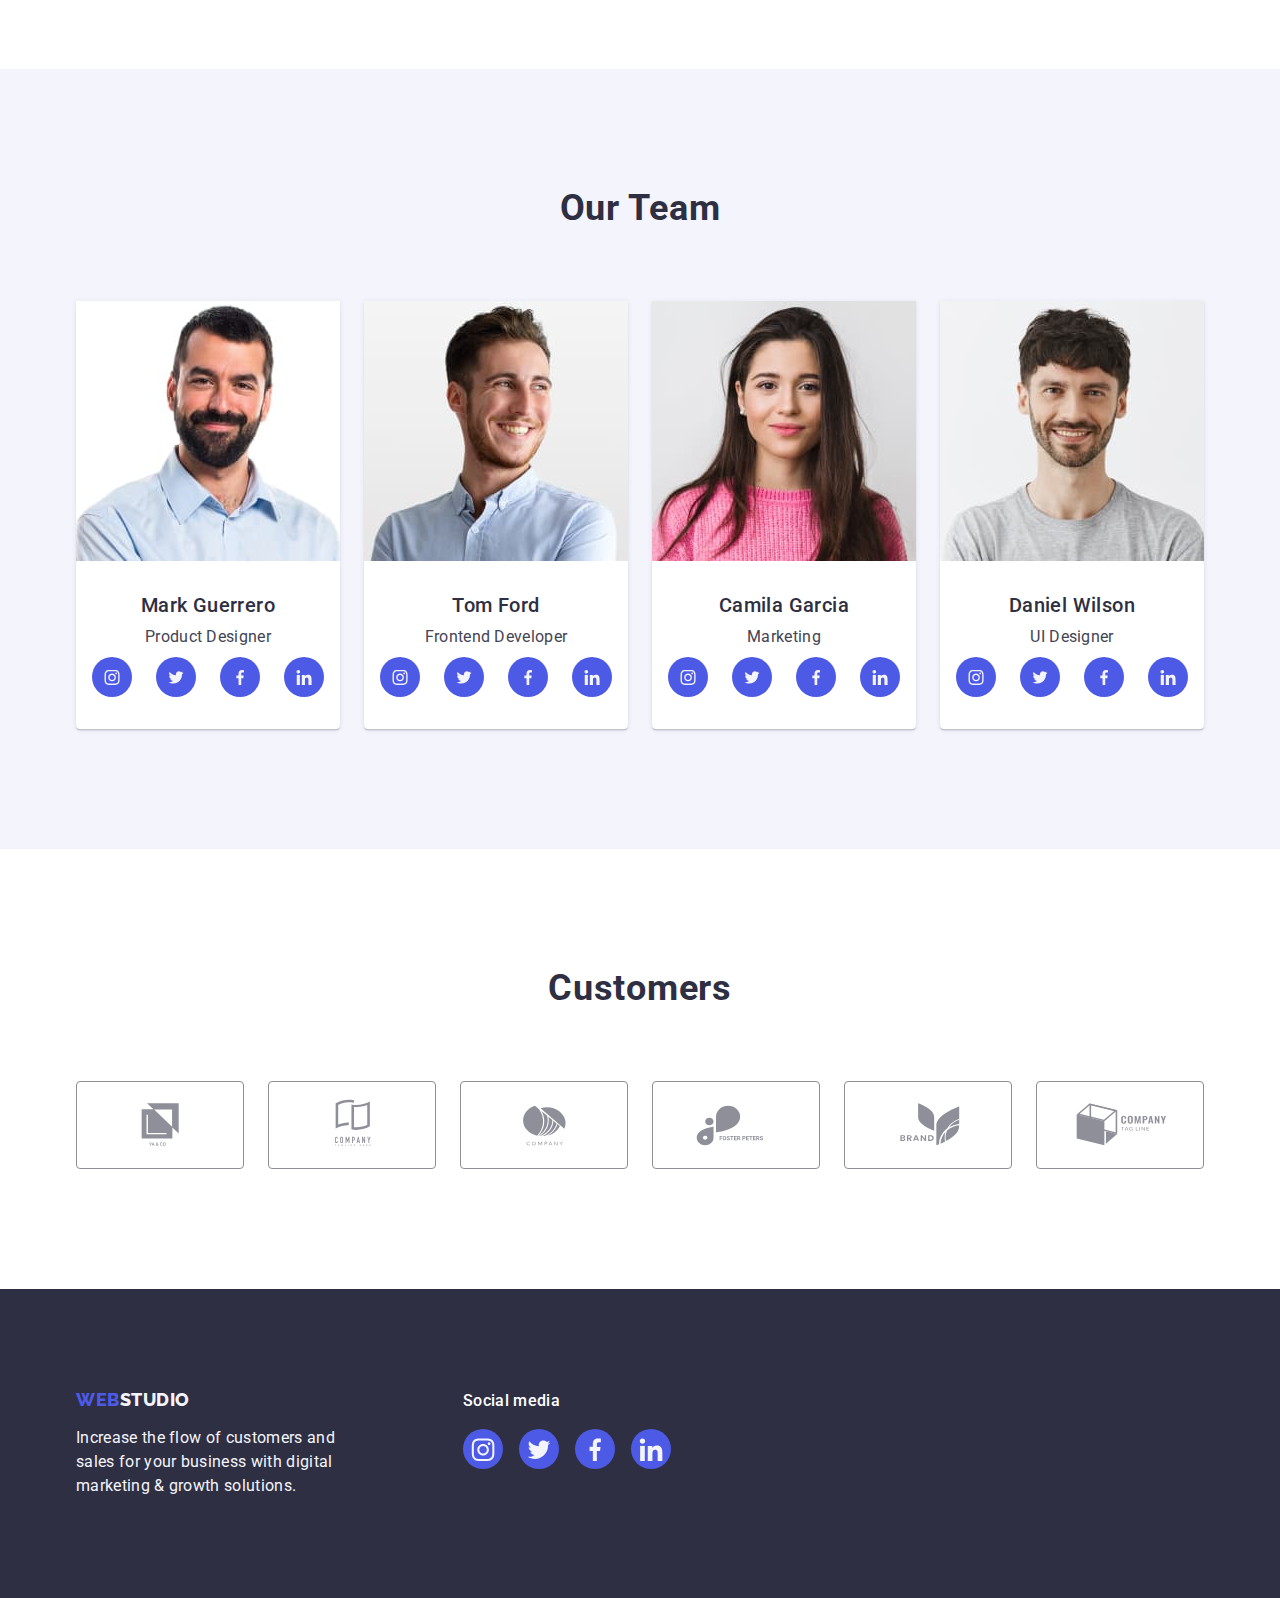
==== commit 0b083d0a: "summary" ====
--- a/index.html
+++ b/index.html
@@ -431,7 +431,7 @@
         </div>
       </div>
     </footer>
-    <div class="backdrop" data-modal>
+    <div class="backdrop is-hidden" data-modal>
       <div class="modal">
         <button type="button" class="modal-close-btn" data-modal-close>
           <svg class="modal-close-icon" width="8" height="8">
--- a/css/styles.css
+++ b/css/styles.css
@@ -131,12 +131,13 @@
 .menu-link::after {
   position: absolute;
   left: 0;
-  bottom: 0;
   display: block;
   border-radius: 2px;
   width: 100%;
   height: 4px;
   content: "";
+  bottom: -1px;
+  /* background-color: #404bbf; */
   transform: translate(0, 100%);
   transition: background-color var(--transition-dur-func);
 }
@@ -151,6 +152,7 @@
   font-size: 16px;
   line-height: 1.5;
   letter-spacing: 0.02em;
+  color: #404bbf;
   color: var(--title-first-color);
   padding-top: 24px;
   padding-bottom: 24px;
@@ -171,7 +173,7 @@
 }
 .contact-link {
   color: var(--text-color);
-  transition: var(--title-link-color) var(--transition-dur-func);
+  transition: var(--title-link-color) 250ms cubic-bezier(0.4, 0, 0.2, 1)
 }
 .contact-address {
   font-style: normal;
@@ -357,8 +359,8 @@
   border: 1px solid #8e8f99;
   border-radius: 4px;
   color: #8e8f99;
-  transition: background-color var(--transition-dur-func),
-    border-color var(--transition-dur-func), color var(--transition-dur-func),
+  transition: background-color 250ms cubic-bezier(0.4, 0, 0.2, 1),
+    border-color 250ms cubic-bezier(0.4, 0, 0.2, 1), color 250ms cubic-bezier(0.4, 0, 0.2, 1),
     fill var(--transition-dur-func);
 }
 .company-link:hover,
@@ -455,9 +457,9 @@
 }
 .portfolio-button {
   font-family: "Roboto", sans-serif;
-  transition: background var(--transition-dur-func),
-    color var(--transition-dur-func), border var(--transition-dur-func),
-    box-shadow var(--transition-dur-func);
+  transition: background 250ms cubic-bezier(0.4, 0, 0.2, 1),
+    color 250ms cubic-bezier(0.4, 0, 0.2, 1), border 250ms cubic-bezier(0.4, 0, 0.2, 1),
+    box-shadow 250ms cubic-bezier(0.4, 0, 0.2, 1);
 }
 .navigatiom-button {
   min-width: 69px;
@@ -489,21 +491,22 @@
 .link-img-app:focus {
   box-shadow: 0px 1px 6px rgba(46, 47, 66, 0.08),
     0px 1px 1px rgba(46, 47, 66, 0.16), 0px 2px 1px rgba(46, 47, 66, 0.08);
+    transform: translateY(0%)
 }
 .link-img-app {
   display: block;
-  transition: box-shadow var(--transition-dur-func),
-    transform var(--transition-dur-func);
+  transition: box-shadow 250ms cubic-bezier(0.4, 0, 0.2, 1), tranform translateY(0%);
 }
 .overlay {
   position: absolute;
   top: 0;
   left: 0;
+  padding: 40px 32px;
   max-width: 100%;
   height: 100%;
   overflow: auto;
   transform: translate(0, 100%);
-  transition: transform 500ms linear;
+  transition: transform 250ms cubic-bezier(0.4, 0, 0.2, 1);
   padding-top: 40px;
   padding-left: 32px;
   padding-right: 32px;
@@ -513,6 +516,7 @@
   letter-spacing: 0.02em;
   color: #f4f4fd;
   background-color: #4d5ae5;
+  transition: transform 250ms cubic-bezier(0.4, 0, 0.2, 1);
 }
 .img-text-link {
   position: relative;
@@ -544,14 +548,16 @@
   top: 50%;
   transform: translate(-50%, -50%);
   width: 408px;
-  height: 584px;
+  min-height: 584px;
   background: #fcfcfc;
   box-shadow: 0px 1px 1px rgba(0, 0, 0, 0.14), 0px 1px 3px rgba(0, 0, 0, 0.12),
     0px 2px 1px rgba(0, 0, 0, 0.2);
   border-radius: 4px;
-  /* padding-top: 80px; */
+  transition: transform 250ms cubic-bezier(0.4, 0, 0.2, 1);
+  
 }
 .modal-close-btn {
+  cursor: pointer;
   position: absolute;
   right: 24px;
   top: 24px;
@@ -564,7 +570,8 @@
   background-color: #e7e9fc;
   border: 1px solid rgba(0, 0, 0, 0.1);
   padding: 0;
-  transition: background-color var(--transition-dur-func);
+  transition: background-color 250ms cubic-bezier(0.4, 0, 0.2, 1), border 250ms cubic-bezier(0.4, 0, 0.2, 1); 
+  
 }
 .modal-close-icon {
   transition: fill var(--transition-dur-func);
@@ -572,6 +579,7 @@
 .modal-close-btn:hover,
 .modal-close-btn:focus {
   background-color: #404bbf;
+  border: none;
 }
 
 .modal-close-btn:hover .modal-close-icon,
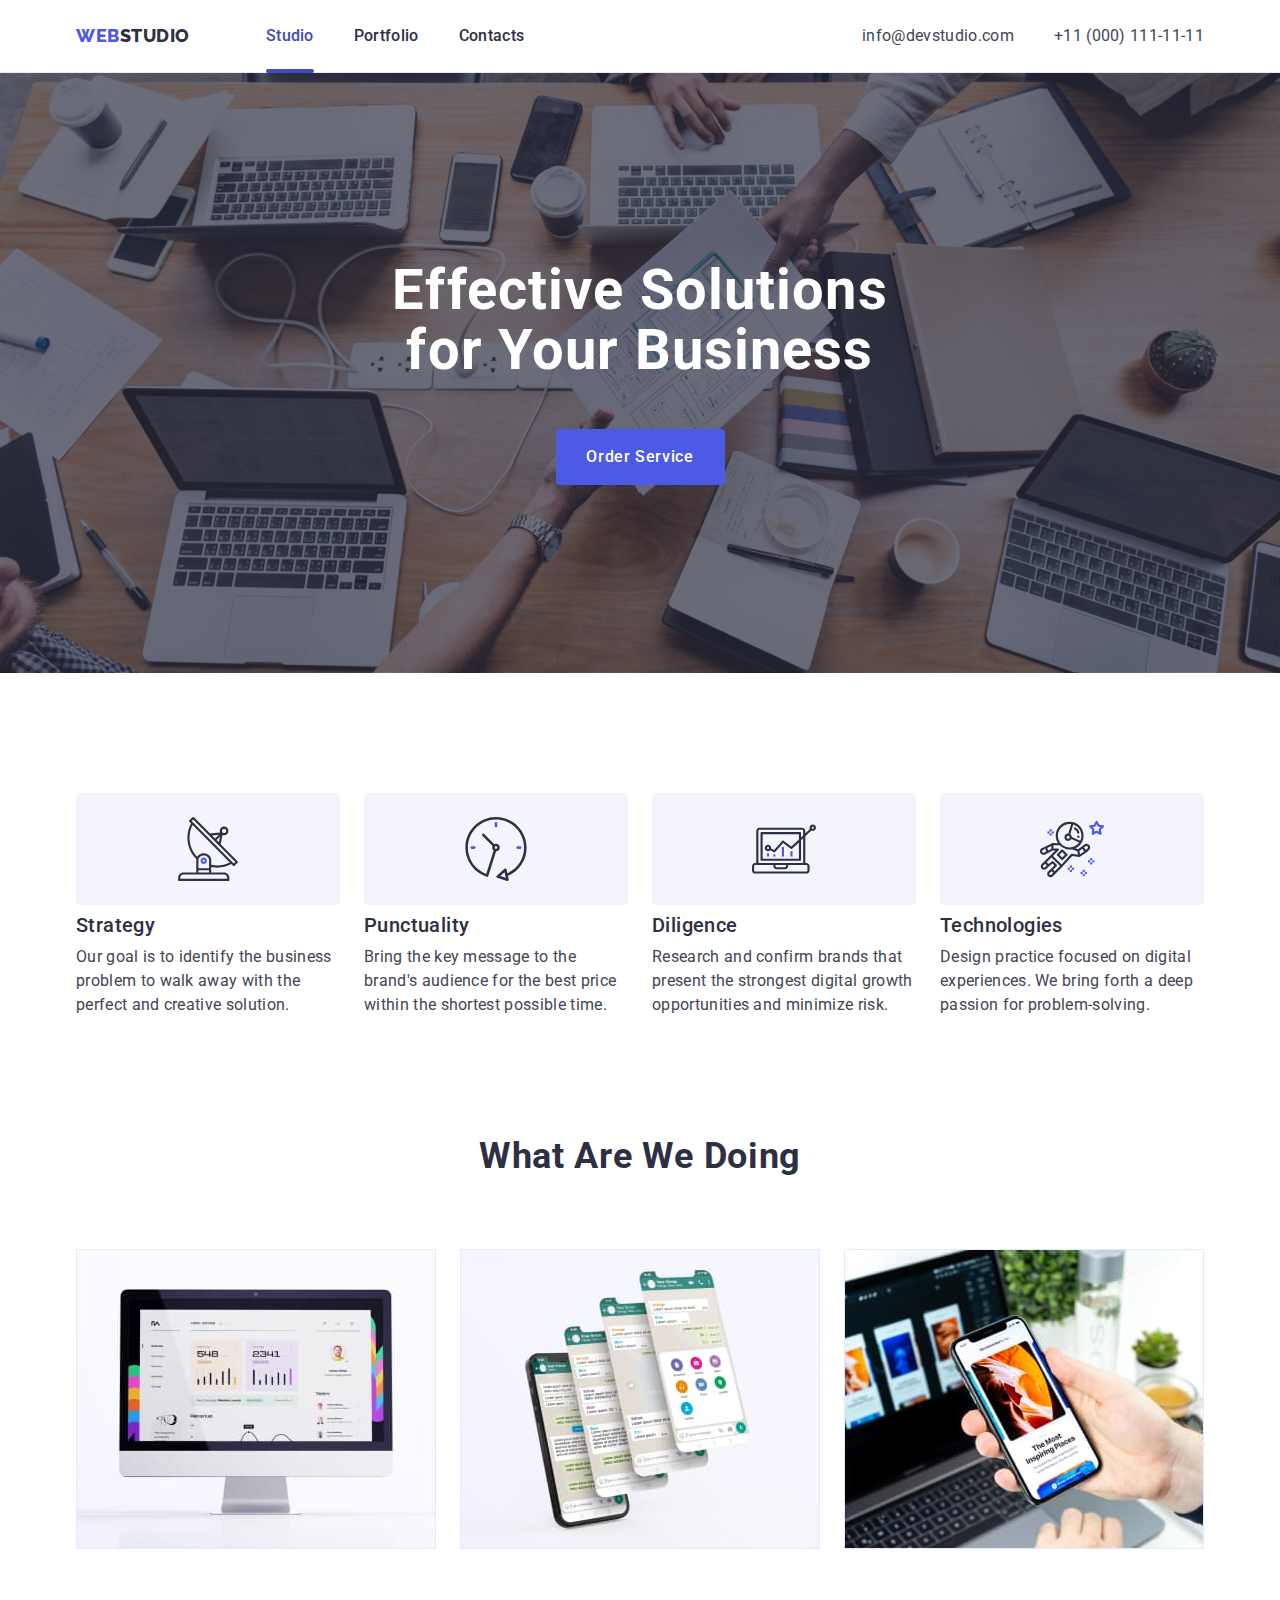
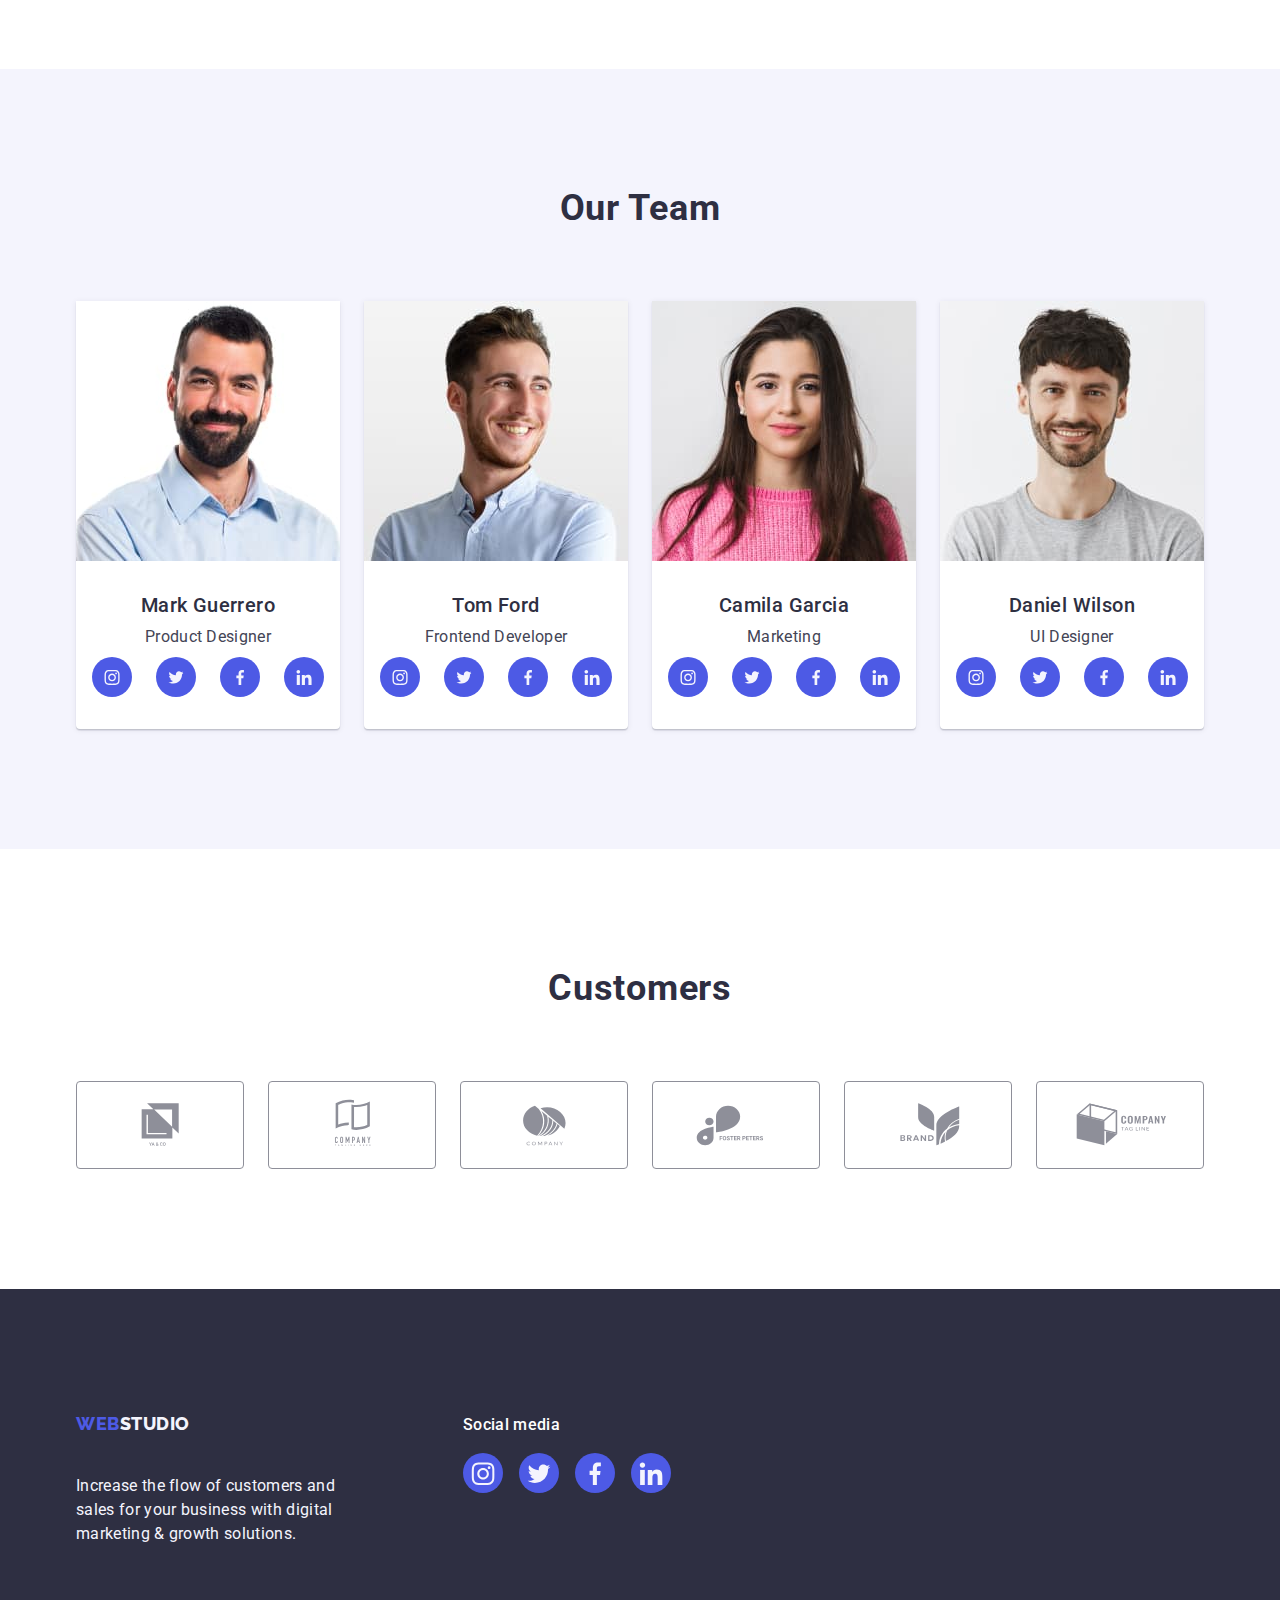
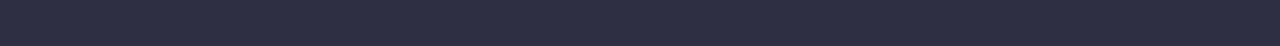
==== commit c861b694: "summary" ====
--- a/index.html
+++ b/index.html
@@ -28,13 +28,13 @@
           >
           <ul class="menu list">
             <li class="menu-item">
-              <a class="menu-link link" href="./index.html">Studio</a>
+              <a class="menu-link link current" href="./index.html">Studio</a>
             </li>
             <li class="menu-item">
-              <a class="menu-link link" href="./portfolio.html">Portfolio</a>
+              <a class="menu-link link " href="./portfolio.html">Portfolio</a>
             </li>
             <li class="menu-item">
-              <a class="menu-link link" href="">Contacts</a>
+              <a class="menu-link link " href="">Contacts</a>
             </li>
           </ul>
         </nav>
--- a/css/styles.css
+++ b/css/styles.css
@@ -40,6 +40,7 @@
   font-size: 16px;
   line-height: 1.5;
   letter-spacing: 0.04em;
+  transition: background-color 250ms cubic-bezier(0.4, 0, 0.2, 1);
 }
 
 .section-text {
@@ -96,6 +97,8 @@
   text-transform: uppercase;
   color: #4d5ae5;
   margin-right: 76px;
+  padding-top: 24px;
+  padding-bottom: 24px;
 }
 
 /* ================= Header ================= */
@@ -116,8 +119,6 @@
 .address-item {
   display: flex;
   align-items: center;
-  padding-top: 24px;
-  padding-bottom: 24px;
 }
 
 .address-item :not(:last-child) {
@@ -131,35 +132,39 @@
 .menu-link::after {
   position: absolute;
   left: 0;
+  bottom: 0;
   display: block;
   border-radius: 2px;
   width: 100%;
   height: 4px;
+  transform: scaleX(0);
   content: "";
   bottom: -1px;
-  /* background-color: #404bbf; */
-  transform: translate(0, 100%);
-  transition: background-color var(--transition-dur-func);
+  background-color: #404bbf;
+  transition: background-color var(--transition-dur-func),
+    transform 250ms cubic-bezier(0.4, 0, 0.2, 1);
 }
 .menu-link:hover::after,
-.menu-link:focus::after {
+.menu-link:focus::after,
+.menu-link.current::after {
   background-color: #404bbf;
+  transform: scaleX(1);
 }
 
 .menu-link {
   position: relative;
+  display: block;
   font-weight: 500;
   font-size: 16px;
   line-height: 1.5;
   letter-spacing: 0.02em;
-  color: #404bbf;
-  color: var(--title-first-color);
+  /* color: #404bbf; */
+  color: #2e2f42;
   padding-top: 24px;
   padding-bottom: 24px;
-  transition: var(--title-link-color) var(--transition-dur-func);
-}
-
-.menu-item:not(:last-child) {
+  transition: color 250ms cubic-bezier(0.4, 0, 0.2, 1);
+}
+.menu .menu-item:not(:last-child) {
   margin-right: 40px;
 }
 .menu-link:hover,
@@ -172,11 +177,16 @@
   color: var(--title-link-color);
 }
 .contact-link {
+  padding-top: 24px;
+  padding-bottom: 24px;
   color: var(--text-color);
-  transition: var(--title-link-color) 250ms cubic-bezier(0.4, 0, 0.2, 1)
+  transition: color 250ms cubic-bezier(0.4, 0, 0.2, 1);
 }
 .contact-address {
   font-style: normal;
+}
+.menu-link.current {
+  color: #404bbf;
 }
 
 /* =================== Hero =================== */
@@ -222,7 +232,7 @@
   margin-top: 48px;
   border: none;
   border-radius: 4px;
-  transition: background var(--transition-dur-func);
+  transition: background-color 250ms cubic-bezier(0.4, 0, 0.2, 1);
 }
 .modal-btn:hover,
 .modal-btn:focus {
@@ -359,9 +369,8 @@
   border: 1px solid #8e8f99;
   border-radius: 4px;
   color: #8e8f99;
-  transition: background-color 250ms cubic-bezier(0.4, 0, 0.2, 1),
-    border-color 250ms cubic-bezier(0.4, 0, 0.2, 1), color 250ms cubic-bezier(0.4, 0, 0.2, 1),
-    fill var(--transition-dur-func);
+  transition: border-color 250ms cubic-bezier(0.4, 0, 0.2, 1),
+    color 250ms cubic-bezier(0.4, 0, 0.2, 1);
 }
 .company-link:hover,
 .company-link:focus {
@@ -457,9 +466,10 @@
 }
 .portfolio-button {
   font-family: "Roboto", sans-serif;
-  transition: background 250ms cubic-bezier(0.4, 0, 0.2, 1),
-    color 250ms cubic-bezier(0.4, 0, 0.2, 1), border 250ms cubic-bezier(0.4, 0, 0.2, 1),
-    box-shadow 250ms cubic-bezier(0.4, 0, 0.2, 1);
+  transition: color 250ms cubic-bezier(0.4, 0, 0.2, 1),
+    background-color 250ms cubic-bezier(0.4, 0, 0.2, 1),
+    box-shadow 250ms cubic-bezier(0.4, 0, 0.2, 1),
+    border-color 250ms cubic-bezier(0.4, 0, 0.2, 1);
 }
 .navigatiom-button {
   min-width: 69px;
@@ -473,7 +483,7 @@
 .portfolio-button:hover,
 .portfolio-button:focus {
   cursor: pointer;
-  background: #404bbf;
+  background-color: #404bbf;
   color: #ffffff;
   border: 1px solid transparent;
   box-shadow: 0px 3px 1px rgba(0, 0, 0, 0.1), 0px 2px 1px rgba(0, 0, 0, 0.08),
@@ -491,11 +501,11 @@
 .link-img-app:focus {
   box-shadow: 0px 1px 6px rgba(46, 47, 66, 0.08),
     0px 1px 1px rgba(46, 47, 66, 0.16), 0px 2px 1px rgba(46, 47, 66, 0.08);
-    transform: translateY(0%)
+  transform: translateY(0%);
 }
 .link-img-app {
   display: block;
-  transition: box-shadow 250ms cubic-bezier(0.4, 0, 0.2, 1), tranform translateY(0%);
+  transition: box-shadow 250ms cubic-bezier(0.4, 0, 0.2, 1);
 }
 .overlay {
   position: absolute;
@@ -554,7 +564,6 @@
     0px 2px 1px rgba(0, 0, 0, 0.2);
   border-radius: 4px;
   transition: transform 250ms cubic-bezier(0.4, 0, 0.2, 1);
-  
 }
 .modal-close-btn {
   cursor: pointer;
@@ -570,8 +579,8 @@
   background-color: #e7e9fc;
   border: 1px solid rgba(0, 0, 0, 0.1);
   padding: 0;
-  transition: background-color 250ms cubic-bezier(0.4, 0, 0.2, 1), border 250ms cubic-bezier(0.4, 0, 0.2, 1); 
-  
+  transition: background-color 250ms cubic-bezier(0.4, 0, 0.2, 1),
+    border 250ms cubic-bezier(0.4, 0, 0.2, 1);
 }
 .modal-close-icon {
   transition: fill var(--transition-dur-func);
